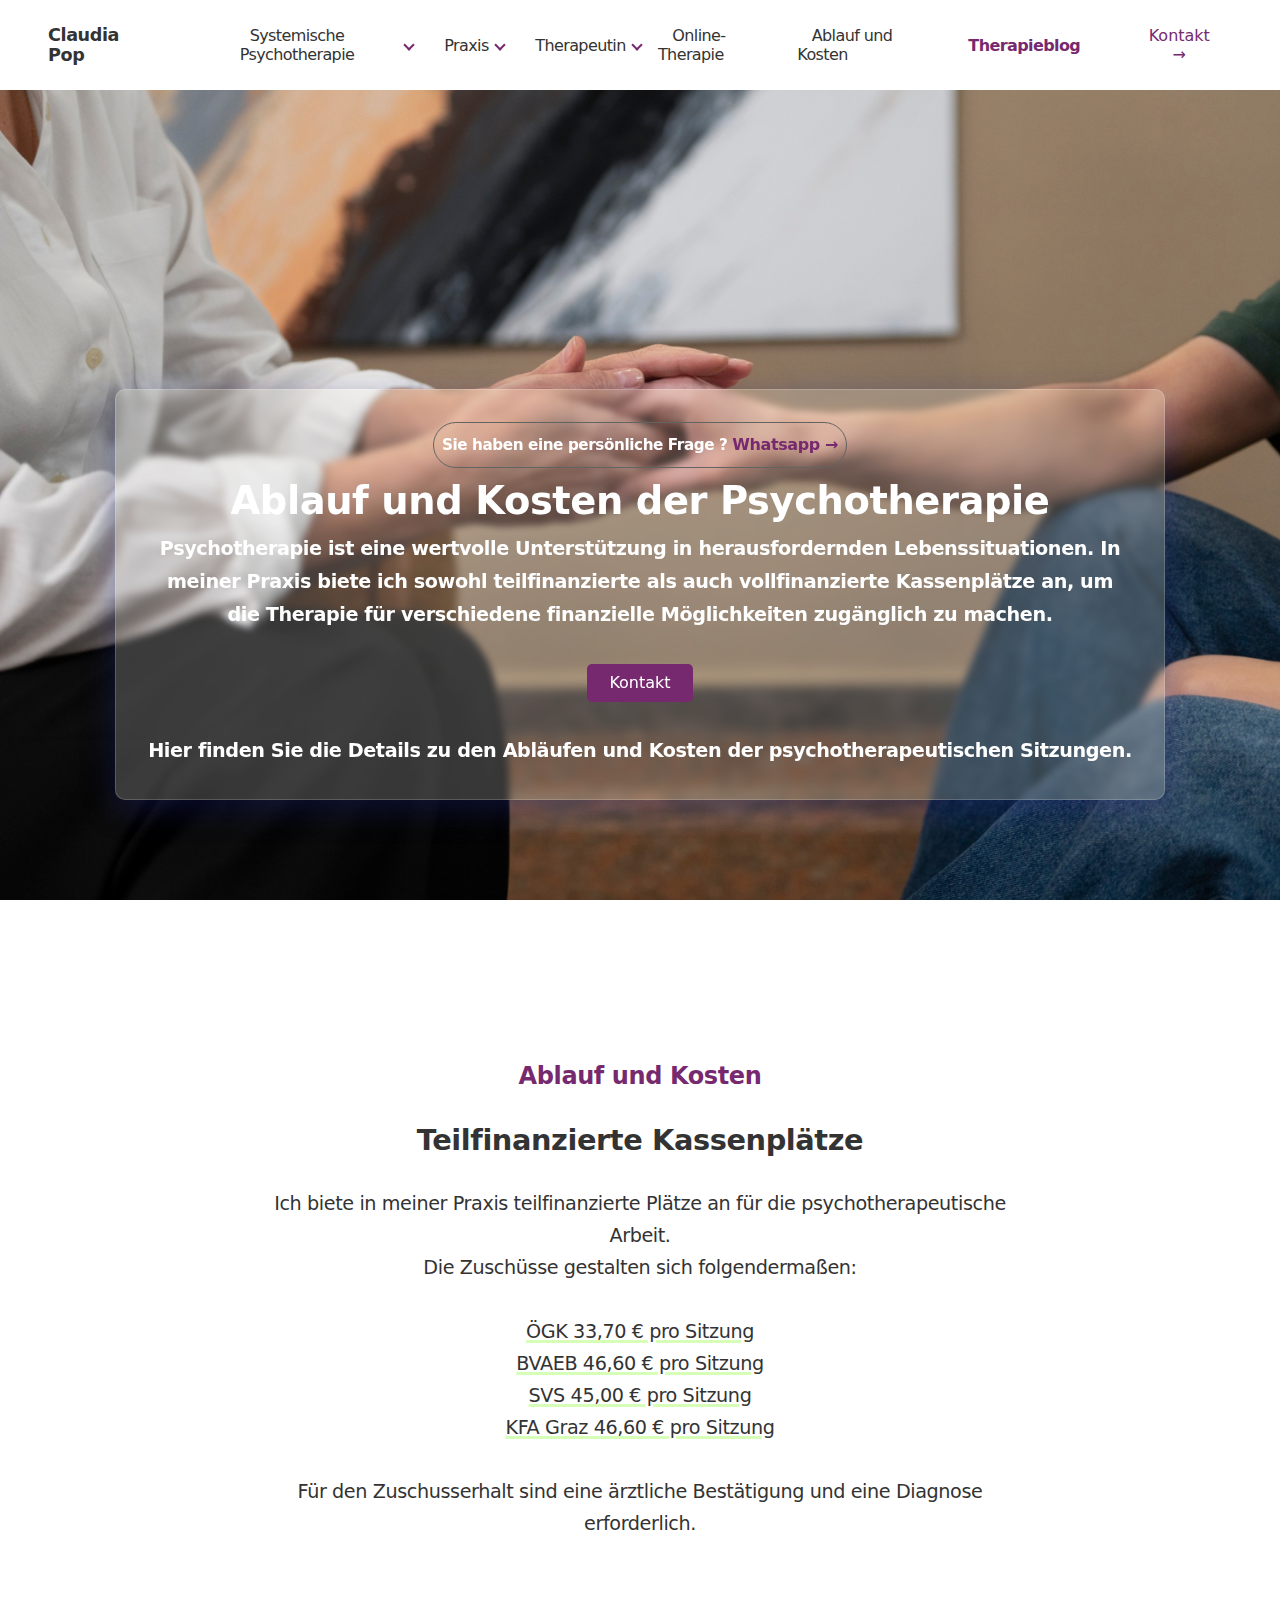
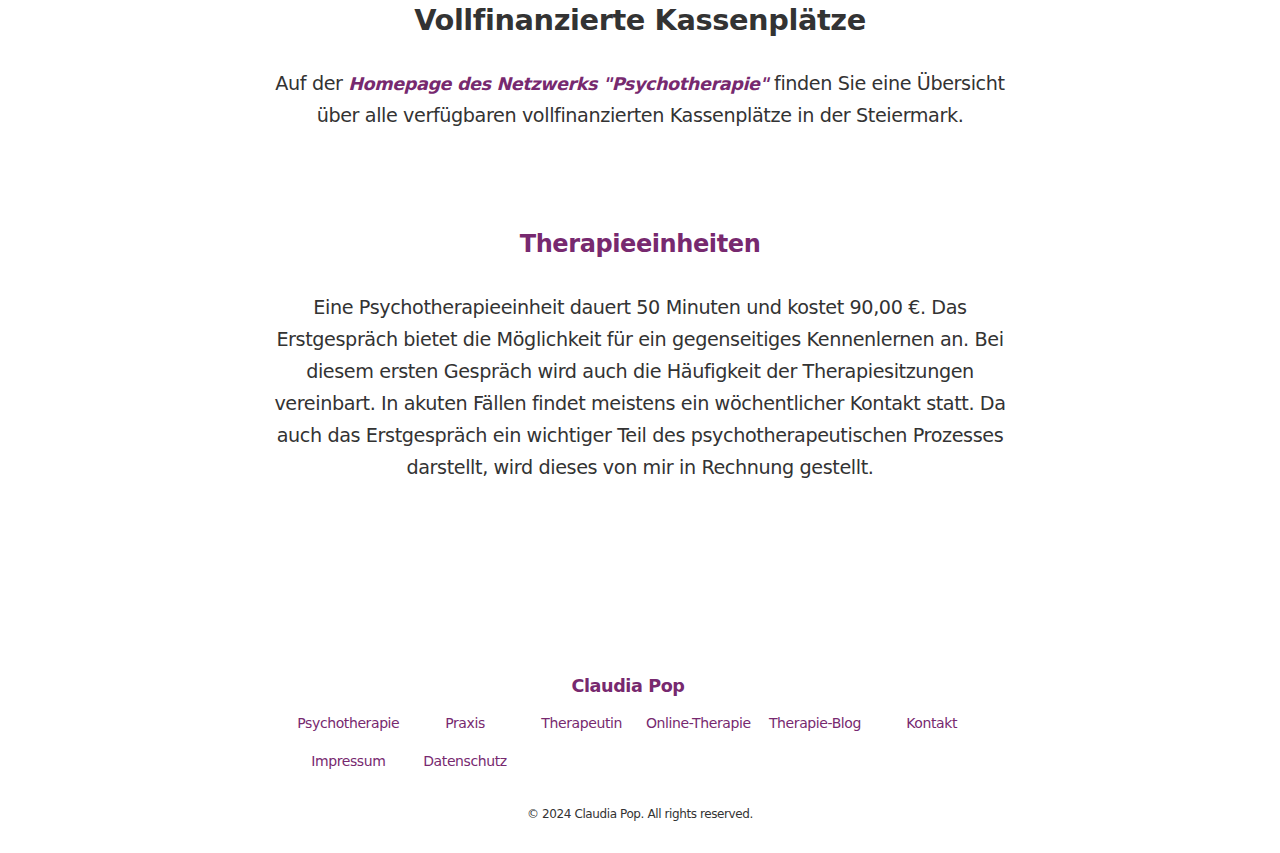
==== ablauf-und-kosten.html @ 7827259c "Add files via upload" ====
<!DOCTYPE html>
<html>
<head>
  <link rel="stylesheet" href="style.css">
</head>
<body>

  <header id="nav-menu" aria-label="navigation bar">
    <div class="container">
      <div class="nav-start">
        <a class="logo" href="/">
          Claudia Pop
        </a>
        <nav class="menu">
          <ul class="menu-bar">
            <li>
              <button class="nav-link dropdown-btn custom-dropdown-btn" data-dropdown="dropdown1" aria-haspopup="true" aria-expanded="false" aria-label="browse">
                Systemische Psychotherapie
                <span class="custom-arrow"></span>
                <i class="bx bx-chevron-down" aria-hidden="true"></i>
              </button>
              <div id="dropdown1" class="dropdown">
                <ul role="menu">
                  <li role="menuitem">
                    <a class="dropdown-link" href="#best-of-the-day">
                      
                      <div>
                        <span class="dropdown-link-title">Was ist Sie ?</span>
                      </div>
                      
                    </a>
                  </li>
                  <li role="menuitem">
                    <a class="dropdown-link" href="#featured-streams">
                     
                      <div>
                        <span class="dropdown-link-title">Wann kann Sie helfen?</span>
                      </div>
                    </a>
                  </li>
                  
                  <li role="menuitem">
                    <a class="dropdown-link" href="#featured-streams">
                     
                      <div>
                        <span class="dropdown-link-title">Therapieformen / -Möglichkeiten ?</span>
                      </div>
                    </a>
                    
                  </li>

                  <li role="menuitem">
                    <a class="dropdown-link" href="#featured-streams">
                     
                      <div>
                        <span class="dropdown-link-title">Ablauf und Kosten</span>
                      </div>
                    </a>
                    
                  </li>
                  
                </ul>
  
                <ul role="menu">
                  <li class="dropdown-title">
                    <span class="dropdown-link-title">Fragen ?</span>
                  </li>
                  <li role="menuitem">
                    <a class="dropdown-link" href="#adobe-xd">
                      Anfrage versenden.
                    </a>
                  </li>
                  <li role="menuitem">
                    <a class="dropdown-link" href="#after-effect">
                      Persönliches Vorgespräch.
                    </a>
                  </li>
                  
                  
                </ul>
              </div>
            </li>
            <li>
              <button class="nav-link dropdown-btn custom-dropdown-btn" data-dropdown="dropdown2" aria-haspopup="true" aria-expanded="false" aria-label="discover">
                Praxis
                <span class="custom-arrow"></span>
                <i class="bx bx-chevron-down" aria-hidden="true"></i>
              </button>
              <div id="dropdown2" class="dropdown">
                <ul role="menu">
                  <li>
                    <span class="dropdown-link-title">Übersicht der Praxis</span>
                  </li>
                  <li role="menuitem">
                    <a class="dropdown-link" href="#branding">Philosophie</a>
                  </li>
                  <li role="menuitem">
                    <a class="dropdown-link" href="#illustrations">Praxisräume und Ausstattung</a>
                  </li>
                  <li role="menuitem">
                    <a class="dropdown-link" href="#illustrations">Therapieangebote vor Ort</a>
                  </li>
                </ul>
                <ul role="menu">
                  <li>
                    <span class="dropdown-link-title">Terminvereinbarung</span>
                  </li>
                  <li role="menuitem">
                    <a class="dropdown-link" href="#branding">Öffnungszeiten</a>
                  </li>
                  <li role="menuitem">
                    <a class="dropdown-link" href="#branding">Informationen zur Terminvergabe</a>
                  </li>
               
                  
                </ul>
                
              </div>
            </li>
            
            <li>
              <button class="nav-link dropdown-btn custom-dropdown-btn" data-dropdown="dropdown3" aria-haspopup="true" aria-expanded="false" aria-label="discover">
                Therapeutin
                <span class="custom-arrow"></span>
                <i class="bx bx-chevron-down" aria-hidden="true"></i>
              </button>
              <div id="dropdown3" class="dropdown">
                <ul role="menu">
                  <li>
                    <span class="dropdown-link-title">Claudia Pop</span>
                  </li>
                  <li role="menuitem">
                    <a class="dropdown-link" href="#branding">Therapeutinenprofil</a>
                  </li>
                  <li role="menuitem">
                    <a class="dropdown-link" href="#illustrations">Beruflicher Werdegang</a>
                  </li>
                  <li role="menuitem">
                    <a class="dropdown-link" href="#illustrations">Zertifikate und Qualifikationen</a>
                  </li>
                </ul>
                
                
              </div>
            </li>
            
            
            <li><a class="nav-link" href="/">Online-Therapie</a></li>

            <li><a class="nav-link" href="/">Ablauf und Kosten</a></li>

            <li><a class="nav-link casestudimenulink" href="/"><strong>Therapieblog</strong></a></li>
            <li class="menulinkonoff"><a class="nav-link" href="/">Kontakt</a></li>
          </ul>
        </nav>
      </div>
  
      <div class="nav-end">
        <div class="directphonecall">
          <a href="#">+43 664 348 324</a>
        </div>
      
        <div class="right-container">
          <button class="btn btn-primary">Kontakt <span aria-hidden="true">→</span></button>
        </div>
  
        <button id="hamburger" aria-label="hamburger">
          <svg width="36px" height="36px" viewBox="0 0 24 24" fill="none" xmlns="http://www.w3.org/2000/svg"><g id="SVGRepo_bgCarrier" stroke-width="0"></g><g id="SVGRepo_tracerCarrier" stroke-linecap="round" stroke-linejoin="round"></g><g id="SVGRepo_iconCarrier"> <path fill-rule="evenodd" clip-rule="evenodd" d="M4 5C3.44772 5 3 5.44772 3 6C3 6.55228 3.44772 7 4 7H20C20.5523 7 21 6.55228 21 6C21 5.44772 20.5523 5 20 5H4ZM7 12C7 11.4477 7.44772 11 8 11H20C20.5523 11 21 11.4477 21 12C21 12.5523 20.5523 13 20 13H8C7.44772 13 7 12.5523 7 12ZM13 18C13 17.4477 13.4477 17 14 17H20C20.5523 17 21 17.4477 21 18C21 18.5523 20.5523 19 20 19H14C13.4477 19 13 18.5523 13 18Z" fill="#77296F"></path> </g></svg>
        </button>
      </div>
    </div>
  </header>
  
  <!-- Page markup: Not important -->
  <main class="servicesbacks">
    <div class="bg-image">
    </div>
    <div class="bcont-text ">
      <p class="socialinvite">Sie haben eine persönliche Frage ? <a href="#">Whatsapp <span aria-hidden="true">→</span></a></p>
      <h1>Ablauf und Kosten der Psychotherapie</h1>
      <p>Psychotherapie ist eine wertvolle Unterstützung in herausfordernden Lebenssituationen. In meiner Praxis biete ich sowohl teilfinanzierte als auch vollfinanzierte Kassenplätze an, um die Therapie für verschiedene finanzielle Möglichkeiten zugänglich zu machen.</p>
    </br><button class="sbn sbn-primary">Kontakt</button>
  </br></br>
    <p>Hier finden Sie die Details zu den Abläufen und Kosten der psychotherapeutischen Sitzungen.</p>
      
    </div>

  </main>
  

  <div class="whytakeus">
    <h3>Ablauf und Kosten</h3>
  </br>
    <h2>Teilfinanzierte Kassenplätze</h2>
  </br>
    <p>Ich biete in meiner Praxis teilfinanzierte Plätze an für die psychotherapeutische Arbeit.</p>
    
    <p>Die Zuschüsse gestalten sich folgendermaßen:</p>
  </br>
    <ul style="text-decoration: underline 3px; text-decoration-color: #D6FFB7;">
        <li>ÖGK 33,70 € pro Sitzung</li>
        <li>BVAEB 46,60 € pro Sitzung</li>
        <li>SVS 45,00 € pro Sitzung</li>
        <li>KFA Graz 46,60 € pro Sitzung</li>
    </ul>
  </br>
    <p>Für den Zuschusserhalt sind eine ärztliche Bestätigung und eine Diagnose erforderlich.</p>
  </br></br>
    <h2>Vollfinanzierte Kassenplätze</h2></br>
    <p>Auf der <a href="#" style="color: var(--primary-color);"><i><strong>Homepage des Netzwerks "Psychotherapie"</strong></i></a> finden Sie eine Übersicht über alle verfügbaren vollfinanzierten Kassenplätze in der Steiermark.</p>
  </br></br></br>
  <h3>Therapieeinheiten</h3></br>
    <p>Eine Psychotherapieeinheit dauert 50 Minuten und kostet 90,00 €. Das Erstgespräch bietet die Möglichkeit für ein gegenseitiges Kennenlernen an. Bei diesem ersten Gespräch wird auch die Häufigkeit der Therapiesitzungen vereinbart. In akuten Fällen findet meistens ein wöchentlicher Kontakt statt. Da auch das Erstgespräch ein wichtiger Teil des psychotherapeutischen Prozesses darstellt, wird dieses von mir in Rechnung gestellt.</p>

  </div>
  


<footer style="padding: 2rem;">

  <div class="logofooter">
    <a class="logo" href="/">
      Claudia Pop
    </a></br></br>
  </div>
  <div class="unterzeile" style="">
    <a class="#" href="/">Psychotherapie</a>
    <a class="#" href="/">Praxis</a>
    <a class="#" href="/">Therapeutin</a>
    <a class="#" href="/">Online-Therapie</a>
    <a class="#" href="/">Therapie-Blog</a>
    <a class="#" href="/">Kontakt</a>
    <a class="#" href="/">Impressum</a>
    <a class="#" href="/">Datenschutz</a>
  </div></br></br>
  <p style="font-size: .75rem; text-align: center;">© 2024 Claudia Pop. All rights reserved.</p>
</footer>

<script>
  const dropdownBtn = document.querySelectorAll(".dropdown-btn");
const dropdown = document.querySelectorAll(".dropdown");
const hamburgerBtn = document.getElementById("hamburger");
const navMenu = document.querySelector(".menu");
const links = document.querySelectorAll(".dropdown a");

function setAriaExpandedFalse() {
  dropdownBtn.forEach((btn) => btn.setAttribute("aria-expanded", "false"));
}

function closeDropdownMenu() {
  dropdown.forEach((drop) => {
    drop.classList.remove("active");
    drop.addEventListener("click", (e) => e.stopPropagation());
  });
}

function toggleHamburger() {
  navMenu.classList.toggle("show");
}

dropdownBtn.forEach((btn) => {
  btn.addEventListener("click", function (e) {
    const dropdownIndex = e.currentTarget.dataset.dropdown;
    const dropdownElement = document.getElementById(dropdownIndex);

    dropdownElement.classList.toggle("active");
    dropdown.forEach((drop) => {
      if (drop.id !== btn.dataset["dropdown"]) {
        drop.classList.remove("active");
      }
    });
    e.stopPropagation();
    btn.setAttribute(
      "aria-expanded",
      btn.getAttribute("aria-expanded") === "false" ? "true" : "false"
    );
  });
});

// close dropdown menu when the dropdown links are clicked
links.forEach((link) =>
  link.addEventListener("click", () => {
    closeDropdownMenu();
    setAriaExpandedFalse();
    toggleHamburger();
  })
);

// close dropdown menu when you click on the document body
document.documentElement.addEventListener("click", () => {
  closeDropdownMenu();
  setAriaExpandedFalse();
});

// close dropdown when the escape key is pressed
document.addEventListener("keydown", (e) => {
  if (e.key === "Escape") {
    closeDropdownMenu();
    setAriaExpandedFalse();
  }
});

// toggle hamburger menu
hamburgerBtn.addEventListener("click", toggleHamburger);

</script>



<script>
  document.addEventListener('DOMContentLoaded', function() {
  const dropdownBtns = document.querySelectorAll('.custom-dropdown-btn');
  const dropdownContents = document.querySelectorAll('.custom-dropdown-content');

  dropdownBtns.forEach(btn => {
    btn.addEventListener('click', function(e) {
      e.stopPropagation();

      const isActive = btn.classList.contains('active');

      // Close all dropdowns
      dropdownBtns.forEach(btn => btn.classList.remove('active'));
      dropdownContents.forEach(content => content.classList.remove('active'));

      // Open the clicked dropdown if it was not already active
      if (!isActive) {
        btn.classList.add('active');
        btn.nextElementSibling.classList.add('active');
      }
    });
  });

  document.addEventListener('click', function() {
    dropdownBtns.forEach(btn => btn.classList.remove('active'));
    dropdownContents.forEach(content => content.classList.remove('active'));
  });

  dropdownContents.forEach(content => {
    content.addEventListener('click', function(e) {
      e.stopPropagation();
    });
  });
});


</script>

</body>
</html>
---- style.css ----
/* style.css */
@import url("https://fonts.googleapis.com/css2?family=Inter:wght@200;300;400;500;600;700&display=swap");

* {
  margin: 0;
  padding: 0;
  box-sizing: border-box;
  font-family: ui-sans-serif,system-ui,-apple-system,BlinkMacSystemFont,Segoe UI,Roboto,Helvetica Neue,Arial,Noto Sans,sans-serif,Apple Color Emoji,Segoe UI Emoji,Segoe UI Symbol,Noto Color Emoji;
}



.bubbles{
  position:absolute;
  width:100%;
  height: 100%;
  z-index:-1;
  overflow:hidden;
  top:0;
  left:0;
}
.bubble{
  position: absolute;
  bottom:-100px;
  width:40px;
  height: 40px;
  background: #FFD9CE;
  border-radius:50%;
  opacity:1;
  animation: rise 10s infinite ease-in;
}
.bubble:nth-child(1){
  width:40px;
  height:40px;
  left:10%;
  animation-duration:8s;
}
.bubble:nth-child(2){
  width:20px;
  height:20px;
  left:20%;
  animation-duration:5s;
  animation-delay:1s;
}
.bubble:nth-child(3){
  width:50px;
  height:50px;
  left:35%;
  animation-duration:7s;
  animation-delay:2s;
}
.bubble:nth-child(4){
  width:80px;
  height:80px;
  left:50%;
  animation-duration:11s;
  animation-delay:0s;
}
.bubble:nth-child(5){
  width:35px;
  height:35px;
  left:55%;
  animation-duration:6s;
  animation-delay:1s;
}
.bubble:nth-child(6){
  width:45px;
  height:45px;
  left:65%;
  animation-duration:8s;
  animation-delay:3s;
}
.bubble:nth-child(7){
  width:90px;
  height:90px;
  left:70%;
  animation-duration:12s;
  animation-delay:2s;
}
.bubble:nth-child(8){
  width:25px;
  height:25px;
  left:80%;
  animation-duration:6s;
  animation-delay:2s;
}
.bubble:nth-child(9){
  width:15px;
  height:15px;
  left:70%;
  animation-duration:5s;
  animation-delay:1s;
}
.bubble:nth-child(10){
  width:90px;
  height:90px;
  left:25%;
  animation-duration:10s;
  animation-delay:4s;
}
@keyframes rise{
  0%{
    bottom:-100px;
    transform:translateX(0);
  }
  50%{
    transform:translate(100px);
  }
  100%{
    bottom:1080px;
    transform:translateX(-200px);
  }
}

.casestudimenulink {
  color: var(--primary-color);
  
}




.casestudiesbigbox {
  margin: 0 auto;
  width: 800px;
  font-size: 0.9rem;
  letter-spacing: 0.15rem;
  padding: 2rem;
  padding-top: 5rem;
  padding-bottom: 10rem;
  border-top: 2px solid var(--medium-grey);
}


.casestudiesbackdesign {
  color: var(--dark-grey);
  background: url("casestudies-background-datatrafficcenter.jpg") no-repeat
      center center;
      background-size: cover;
      min-height: 55vh;
}

.casestudiesmallbox {
  display: grid;
  grid-template-columns: repeat(2, 1fr);
  grid-template-rows: repeat(3, 1fr);
  grid-column-gap: 25px;
  grid-row-gap: 35px;
  margin: 0 auto;
  font-size: 0.9rem;
  letter-spacing: 0.15rem;
  width: 1300px;
  line-height: 1.2rem;
  padding: 3rem;
  color: var(--medium-grey);
  border-top: 2px solid var(--medium-grey);
  padding-bottom: 10rem;
}



.casestudiesmallbox a{

  color: var(--primary-color);
  font-size: 1rem;
}


.backtoalljobs {
  text-decoration: underline;
  background-color: #2b70fbb9;
  color: white;
  text-align: center;
  padding: 0.6rem 1.4rem;
  font-size: 1rem;
  font-weight: 500;
  border-radius: 5px;
}

.jobicons {
  display: flex;
  column-gap: 10px;
}

.centerBox {
	display: flex;
	justify-content: center;
	align-items: center;
	height: 600px;
}


.backofitsecs {
  padding-bottom: 11rem;
  background-color: black;
  color: white;
}

.backofitsecs h4 {
  color: var(--primary-color);
}



.bottomcontactbanner {
  background: url("bottomcontactbanner-background-datatrafficcenter.jpg") no-repeat
      center center;
      background-size: cover;
      padding: 2rem;
      padding-top: 7rem;
      padding-bottom: 7rem;
      text-align: center;
      font-size: 1.2rem;

}

.bottomcontactbannertext {
      margin: 0 auto;
      width: 800px;
      color: white;
}


.bottomcontactbannertext a{
  background-color: white;
  color: var(--primary-color);
  text-align: center;
  padding: 0.6rem 1.4rem;
  font-size: 1rem;
  font-weight: 500;
  border-radius: 5px;
}


.bottomcontactbannertext a:hover {
  background-color: #2b70fbb9;
  color: white;
  text-align: center;
  padding: 0.6rem 1.4rem;
  font-size: 1rem;
  font-weight: 500;
  border-radius: 5px;
}

.categoriesofcompany {
 
    display: grid;
    grid-template-columns: repeat(4, 1fr);
    grid-template-rows: 1fr;
    grid-column-gap: 40px;
    grid-row-gap: 0px;
    width: 100vh;
    margin: 0 auto;
    text-align: center;
    justify-content: center;
    }
    
    .categorie1 { grid-area: 1 / 1 / 2 / 2; background: url("softwaredevelopment-background-datatrafficcenter-small.png") no-repeat
      center center;
      background-size: cover; }
    .categorie2 { grid-area: 1 / 2 / 2 / 3; background: url("devops-engineering-background-datatrafficcenter-small.png") no-repeat
      center center;
      background-size: cover;}
    .categorie3 { grid-area: 1 / 3 / 2 / 4; background: url("it-recruiting-background-datatrafficcenter-small.png") no-repeat
      center center;
      background-size: cover;}
    .categorie4 { grid-area: 1 / 4 / 2 / 5; background: url("itsupport-background-datatrafficcenter-small.png") no-repeat
      center center;
      background-size: cover;}
    


.categoryWrapper {
	height: 210px;
	width: 340px;
	display: flex;
	justify-content: center;
	align-items: center;
	position: relative;
  

}


.categoryWrapper:after {
	position: absolute;
	top: 0;
	left: 0;
	right: 0;
	bottom: 0;
	
	background: -moz-linear-gradient(
		-45deg,
		#a29ca9 0%,
		#95909b 99%
	); /* FF3.6-15 */
	background: -webkit-linear-gradient(
		-45deg,
		#a29ca9 0%,
		#95909b 99%
	); /* Chrome10-25,Safari5.1-6 */
	background: linear-gradient(
		135deg,
		#a29ca9 0%,
		#95909b 99%
	); /* W3C, IE10+, FF16+, Chrome26+, Opera12+, Safari7+ */
	filter: progid:DXImageTransform.Microsoft.gradient( startColorstr='#a29ca9', endColorstr='#95909b',GradientType=1 ); /* IE6-9 fallback on horizontal gradient */
	content: "";
	opacity: 0;
	-webkit-transition: opacity 0.9s ease 0s;
}

.categoryWrapper:hover:after {
	opacity: 0.4;
}


.directphonecall {
  color: black;
}

.directphonecall a:hover {
  color: var(--primary-color);
}

.categoryWrapper h1 {
	color: white;
	letter-spacing: 2px;
	-webkit-transition: all 0.15s ease 0s;
	position: relative;
	z-index: 10;
  font-size: 1.6rem;
}

.categoryWrapper:hover h1 {
	transform: translateY(-10px);
}

.categoryWrapper button {
	position: absolute;
	transform: translatey(60px);
	-webkit-appearance: none;
	border: none;
	background: none;
	color: white;
	width: 250px;
	height: 50px;
	font-size: 20px;
	padding: 0;
	margin: 0;
	outline: none;
	z-index: 10;
}

.categoryWrapper button span {
	display: block;
	position: relative;
	line-height: 50px;
	height: 50px;
	cursor: pointer;
}

.categoryWrapper button > span:after {
	content: "";
	position: absolute;
	top: 0;
	left: 50%;
	width: 20px;
	height: 0;

	border: 2px solid white;
	border-left: none;
	border-bottom: none;

	transition: height 0.15s ease-out, width 0.15s ease-out 0.15s;
}

.categoryWrapper:hover button > span:after {
	width: calc(50% - 1px);
	height: calc(100% - 2px);
	transition: width 0.15s ease-out, height 0.15s ease-out 0.15s;
}

.categoryWrapper button > span:before {
	content: "";
	position: absolute;
	top: 0;
	right: 50%;
	width: 20px;
	height: 0;

	border: 2px solid white;
	border-right: none;
	border-bottom: none;

	transition: height 0.15s ease-out, width 0.15s ease-out 0.15s;
}

.categoryWrapper:hover button > span:before {
	width: calc(50% - 1px);
	height: calc(100% - 2px);
	transition: width 0.15s ease-out, height 0.15s ease-out 0.15s;
}

.categoryWrapper button > span > span:before {
	content: "";
	position: absolute;
	bottom: 0;
	right: 0%;
	width: 1px;
	height: 1px;
	opacity: 0;
}

.categoryWrapper:hover button > span > span:before {
	opacity: 1;
	border-bottom: 1px solid white;
	width: calc(50%);
	height: 1px;
	transition: opacity 0s ease-out 0.29s, width 0.15s ease-out 0.3s;
}

.categoryWrapper button > span > span:after {
	content: "";
	position: absolute;
	bottom: 0;
	left: 0%;
	width: 1px;
	height: 1px;
	opacity: 0;
}

.categoryWrapper:hover button > span > span:after {
	opacity: 1;
	border-bottom: 1px solid white;
	width: calc(50%);
	height: 1px;
	transition: opacity 0s ease-out 0.29s, width 0.15s ease-out 0.3s;
}

.categoryWrapper button > span > span > span {
	transition: color 0.15s ease-out 0.3s;
	color: transparent;
}

.categoryWrapper:hover button > span > span > span {
	color: white;
}

.categoryWrapper button > span > span > span:after {
	position: absolute;
	top: 0;
	left: 0;
	right: 0;
	bottom: 0;
	color: #1f2e4d;
	content: attr(data-attr-span);
	width: 0%;
	height: 100%;
	background: white;
	white-space: nowrap;
	text-align: center;
	margin: auto;
	overflow: hidden;
	display: flex;
	justify-content: center;
	transition: width 0.2s;
}


.landingheader {
  position: absolute;
  z-index: 1;
  max-height: 100%;
  top: 5px;
}

.landingfoot {
  position: absolute;
  z-index: 1;
  bottom: 5px;
}

.video-bg {
  width: 100vw;
  object-fit: cover;
  height: 80vh;
}

.categoryWrapper button:hover > span > span > span:after {
	width: 100%;
}

.video-container {
  position: absolute;
  top: 50%;
  left: 50%;
  transform: translate(-50%,-50%);
  z-index: -1;
  
}




.landingfoot {
  color: white;
}
.jobannounceinhalt {
  margin: 0 auto;
  width: 800px;
  padding: 2rem;
  background: rgba( 255, 255, 255, 0.25 );
  box-shadow: 0 8px 32px 0 rgba( 31, 38, 135, 0.37 );
  backdrop-filter: blur( 3.5px );
  -webkit-backdrop-filter: blur( 3.5px );
  border-radius: 10px;
  border: 1px solid rgba( 255, 255, 255, 0.18 );
  padding: 2rem;
}
.moreforjobs {
  background-color: #2b72fb;
  color: white;
  text-align: center;
  padding: 0.6rem 1.4rem;
  font-size: 1rem;
  font-weight: 500;
  border-radius: 5px;
  max-width: fit-content;
}

.jobicons p {
  border: 1px solid var(--dark-grey);
  border-radius: 8px;
  padding: 0.3rem;
  font-size: 0.8rem;
  font-weight: bold;
  color: coral;
}

.jobicons a {
  position: relative;
  bottom: 0.1rem;
  right: 0.1rem;
}

.jobannouncebox {
  margin: 0 auto;
  width: 800px;
  padding: 2em;
  padding-top: 6rem;
  padding-bottom: 4rem;
}

.jobsbacksdesign {
  background-image: url("systemische-psychotherapie-background.jpg");
  background-position: center center;
  background-repeat: no-repeat;
  background-size: cover;
  color: var(--light-grey);
  font-weight: 600;
  }

.jobsbacksdesign p {
  font-size: 1.2rem;
  color: black;
}

.impress {
  margin: 0 auto;
  width: 800px;
  padding: 2rem;
  line-height: 1.3rem;
  text-align: center;
}

.datenschutz {
  line-height: 2rem;
  margin: 0 auto;
  width: 800px;
  padding: 2rem;
  line-height: 1.3rem;
  text-align: center;
}

h3 {
  color: var(--primary-color);
}
:root {
  --dark-grey: #333333;
  --medium-grey: #636363;
  --light-grey: #eeeeee;
  --ash: #f4f4f4;
  --primary-color: #77296f;
  --white: white;
  --border: 1px solid var(--light-grey);
  --shadow: rgba(0, 0, 0, 0.05) 0px 6px 24px 0px,
    rgba(0, 0, 0, 0.08) 0px 0px 0px 1px;
}

body {
  font-family: inherit;
  background-color: var(--white);
  color: var(--dark-grey);
  letter-spacing: -0.4px;
}

.innerdesignstelle {
  background: rgba( 255, 255, 255, 0.25 );
  box-shadow: 0 8px 32px 0 rgba( 31, 38, 135, 0.37 );
  backdrop-filter: blur( 3.5px );
  -webkit-backdrop-filter: blur( 3.5px );
  border-radius: 10px;
  border: 1px solid rgba( 255, 255, 255, 0.18 );
  padding: 2rem;
}

.stellenauschreibung {
  margin: 0 auto;
  width: 1200px;
  line-height: 2rem;
  padding: 2rem;
  padding-top: 10rem;
  padding-bottom: 10rem;
}

.stellenauschreibung h3 {
  color: var(--dark-grey);
}

.stellenauschreibung h4 {
  color: var(--primary-color);
}

.stellenauschreibung a {
  color: var(--primary-color);
  text-decoration: underline;
}


.stellenauschreibung ul {
  padding: 2rem;
  list-style: disclosure-closed;
}


.jobanzeigebackdesign {
  background-image: url("jobanzeige-background-datatrafficcenter.png");
  background-size: cover;
  background-repeat: no-repeat;
  background-position: center;
  min-height: 59vh;
  color: coral;
}



.devopsbackgrounddesign {
  background-image: url("devops-engineering-background-datatrafficcenter.png");
  background-size: cover;
  background-position: center;
  color: white;
  font-weight: bold;
}

.softwarebackdesign {
  background-image: url("softwaredevelopment-background-datatrafficcenter.png");
  background-size: cover;
  background-position: center;
  color: white;
  font-weight: bold;
}

.staffingbackdesign {
  background-image: url("it-recruiting-background-datatrafficcenter.png");
  background-size: cover;
  background-position: center;
  color: white;
  font-weight: bold;
}

.supportbackdesign {
  background-image: url("itsupport-background-datatrafficcenter.png");
  background-size: cover;
  background-position: center;
  color: white;
  font-weight: bold;
}

.invitetotakeaction {
  padding: 2rem;
  text-align: justify;
  margin: 0 auto;
  width: 700px;
  font-size: 1.1rem;
  padding-bottom: 7rem;
}

.invitetotakeaction a {
  color: var(--primary-color);
}

.backgroundphilo {
  background-image: url("philosphie-background-datatrafficcenter.png");
  background-size: cover;
  background-position: center;
}

.backgroundunternehmen {

  animation: colorchange 10s;
  animation-timing-function: ease-in-out;
  animation-iteration-count: infinite;
  animation-play-state: running;
}


.servicesbacks {
  background-image: url("ablauf-und-kosten.jpg");
  background-size: cover;
  background-position: center;
  font-weight: bold;
  color: white;
  background-color: black;
}


main {
  min-height: 90vh;
  display: grid;
  font-size: 1.2rem;
    line-height: 1;
}

main a {
  color: var(--primary-color);
}

.haupttitlos {
  line-height: 3rem;
}


 

.teammembers {
  display: grid; 
  grid-template-columns: 1fr 1fr; 
  grid-template-rows: 0.7fr 1.3fr 1.3fr 1fr; 
  grid-template-areas: 
    "teamprofile1 ."
    "teamprofile1 teamprofile2"
    "teamprofile3 teamprofile2"
    "teamprofile3 teamprofil4"
    ". teamprofile4"; 
        grid-column-gap: 35px;
        grid-row-gap: 35px;
        padding: 2rem;
        padding-top: 6rem;
        margin: 0 auto;
        
    justify-content: center;
  }

 
        
  .teamprofile1 { grid-area: teamprofile1; }
  .teamprofile2 { grid-area: teamprofile2; }
  .teamprofile3 { grid-area: teamprofile3; }
  .teamprofile4 { grid-area: teamprofile4; }
        
    

.teammembers img {
  text-align: center;
  justify-content: center;
  border-radius: 25px;
  width: 360px;
  height: 480px;
}


.whoweare {
  padding-top: 9rem;
  padding-bottom: 9rem;
  font-size: 1.2rem;
  line-height: 2rem;
  line-height: 2rem;
  color: white;
  font-weight: bold;
  
}

@keyframes colorchange {
  0% {
    background: #00ccff;
  }
  14% {
    background: #00a2ff;
  }
  28% {
    background: #0066ff;
  }
  42% {
    background: #0067f0;
  }
  56% {
    background: #0400ff;
  }
  70% {
    background: #1c0082;
  }
  84% {
    background: #d882ee;
  }
  100% {
    background: #8c00ff;
  }
}

.whoweare div {
  text-align: center;
  width: 800px;
  margin: 0 auto;
}
.whoweare h3 {
  color: white;
  font-size: 1.5rem;
}

.philobox {
  padding-top: 5rem;
  padding-left: 2rem;
  padding-right: 2rem;
  padding-bottom: 5rem;
  line-height: 2rem;
  margin: 0 auto;
  width: 1000px;
  text-align: center;
  font-size: 1.2rem;
  display: grid;
  grid-template-columns: 1fr;
  grid-template-rows: repeat(3, 1fr);
}




.philo1 { grid-area: 1 / 1 / 2 / 2; padding-left: 1.5rem;
  border-left-width: 4px;
  border-left-style: solid;
  border-color: #40E0D0;}
.philo2 { grid-area: 2 / 1 / 3 / 2; padding-left: 1.5rem;
  border-left-width: 4px;
  border-left-style: solid;
  border-color: #FF00FF;}
.philo3 { grid-area: 3 / 1 / 4 / 2; padding-left: 1.5rem;
  border-left-width: 4px;
  border-left-style: solid;
  border-color: var(--primary-color);}
  

.whytakeus {
  padding-top: 10rem;
  padding-left: 2rem;
  padding-right: 2rem;
  padding-bottom: 10rem;
  line-height: 2rem;
  margin: 0 auto;
  width: 800px;
  text-align: center;
  font-size: 1.2rem;
  
}

.whytakeus a:hover   {
  color: var(--primary-color);

}

.whytakeus h3 {
  font-size: 1.5rem;
  color: var(--primary-color);
}

.whyitems {
  display: grid;
  grid-template-columns: repeat(3, 1fr);
  grid-template-rows: repeat(2, 1fr);
  grid-column-gap: 25px;
  grid-row-gap: 25px;
  justify-content: center;
  text-align: center;
  padding: 2rem;
  line-height: 2rem;
  margin: 0 auto;
  width: 1100px;
  padding-bottom: 10rem;
}

.whyitems p {
  font-size: 1.1rem;
}
.whyitems div {
  padding: 2rem;
  background: rgba( 43, 114, 251, 0.05 );
box-shadow: 0 8px 32px 0 rgba( 31, 38, 135, 0.37 );
backdrop-filter: blur( 3px );
-webkit-backdrop-filter: blur( 3px );
border-radius: 10px;
border: 1px solid rgba( 255, 255, 255, 0.18 );
}
  
  .whyinneritem1 { grid-area: 1 / 1 / 2 / 2; }
  .whyinneritem2 { grid-area: 1 / 2 / 2 / 3; }
  .whyinneritem3 { grid-area: 1 / 3 / 2 / 4; }
  .whyinneritem4 { grid-area: 2 / 1 / 3 / 2; }
  .whyinneritem5 { grid-area: 2 / 2 / 3 / 3; }
  .whyinneritem6 { grid-area: 2 / 3 / 3 / 4; }
  

  

.companytrios {
  display: grid;
  grid-template-columns: repeat(3, 1fr);
  grid-template-rows: 1fr;
  grid-column-gap: 0px;
  grid-row-gap: 0px;
  padding: 2rem;
  grid-gap: 1.3rem;
  margin: 0 auto;
  width: 1050px;
  padding-top: 10rem;
  padding-bottom: 5rem;
  }

  .companytrios p, a {
    font-size: 1.1rem;
  }
.trio1 { grid-area: 1 / 1 / 2 / 2; }
.trio2 { grid-area: 1 / 2 / 2 / 3; }
.trio3 { grid-area: 1 / 3 / 2 / 4; } 
    
    

  .companytrios a {
    color: var(--primary-color);
  }

  .companytrios h3 {
    color: black;
    font-size: 1rem;
    font-weight: 600;
  }
  
.trio1 {
  display: flex;
  column-gap: .75rem;
  padding: 1rem;
}

.trio2 {
  display: flex;
  column-gap: .75rem;
  padding: 1rem;
}

.trio3 {
  display: flex;
  column-gap: .75rem;
  padding: 1rem;
}





form {
  background-color: var(--white);
  box-shadow: var(--shadow);
  border-radius: 8px;
  padding: 20px;
  margin: 0 auto;
  width: 400px;
}

input[type="text"],
input[type="email"],
textarea {
  width: 100%;
  padding: 10px;
  margin: 5px 0;
  border: var(--border);
  border-radius: 4px;
  box-sizing: border-box;
}

input[type="submit"] {
  background-color: var(--primary-color);
  color: var(--white);
  border: none;
  padding: 10px 20px;
  border-radius: 4px;
  cursor: pointer;
}

input[type="submit"]:hover {
  background-color: #1e5ac4;
}

ul {
  list-style: none;
}

.menulinkonoff {
  display: none;
}

a {
  text-decoration: none;
  color: inherit;
}

button {
  border: none;
  background-color: transparent;
  cursor: pointer;
  color: inherit;
}

.contactdetails {
  padding: 0.5rem;
  display: flex;
  justify-content: center;
  
}



.contactdetails div{
  padding: 2rem;
}

.contactdetails h3 {
  padding-left: 1.5rem;
  border-left-width: 1.5px;
  border-left-style: solid;
  border-color: var(--primary-color);
}

.contactdetails p {
  padding-left: 1.5rem;
  border-left-width: 1.5px;
  border-left-style: solid;
  border-color: var(--medium-grey);
}

.contactdetails a:hover {
  color: var(--primary-color);
}
.btn {
  display: block;
  background-color: white;
  color: var(--primary-color);
  text-align: center;
  padding: 0.57rem 0.9rem;
  font-size: 1rem;
  font-weight: 500;
  border-radius: 5px;
}

.btn:hover {
  display: block;
  background-color: var(--primary-color);
  color: white;
  text-align: center;
  padding: 0.57rem 0.9rem;
  font-size: 1rem;
  font-weight: 500;
  border-radius: 5px;
  border:1px solid #ca2bfb;
}

.sbn {
  background-color: var(--primary-color);
  color: white;
  text-align: center;
  padding: 0.6rem 1.4rem;
  font-size: 1rem;
  font-weight: 500;
  border-radius: 5px;
}

.sbn:hover {
  background-color: #ca2bfb;
  color: white;
  text-align: center;
  padding: 0.6rem 1.4rem;
  font-size: 1rem;
  font-weight: 500;
  border-radius: 5px;
}

.contactside {
  position: relative;
  line-height: 1.7;
  padding: 2em;
  text-align: center;
  width: 1050px;
  margin: 0 auto;
  font-size: 1.2rem;
    line-height: 1;
}
.icon {
  padding: 0.5rem;
  background-color: var(--light-grey);
  border-radius: 10px;
}

.logo {
  margin-right: 1.5rem;
  font-weight: bolder;
}

#nav-menu {
}

.container {
  display: flex;
  align-items: center;
  justify-content: space-between;
  column-gap: 2rem;
  height: 90px;
  padding: 1.2rem 3rem;
}

.menu {
  position: relative;
}

.menu-bar li:first-child .dropdown {
  flex-direction: initial;
}

.menu-bar li:first-child ul:nth-child(1) {
  border-right: var(--border);
}

.menu-bar li:nth-child(n + 2) ul:nth-child(1) {
}

.menu-bar .dropdown-link-title {
  font-weight: 600;
}

.menu-bar .nav-link {
  font-size: 1rem;
  font-weight: 500;
  letter-spacing: -0.6px;
  padding: 0.3rem;
  min-width: 60px;
  margin: 0 0.6rem;
}

.menu-bar .nav-link:hover,
.dropdown-link:hover {
  color: var(--primary-color);
}

.nav-start,
.nav-end,
.menu-bar,
.right-container,
.right-container .search {
  display: flex;
  align-items: center;
}

.dropdown {
  display: flex;
  flex-direction: column;
  min-width: 230px;
  background-color: var(--white);
  border-radius: 10px;
  position: absolute;
  top: 36px;
  z-index: 1;
  visibility: hidden;
  opacity: 0;
  transform: scale(0.97) translateX(-5px);
  transition: 0.1s ease-in-out;
  box-shadow: var(--shadow);
}

.dropdown.active {
  visibility: visible;
  opacity: 1;
  transform: scale(1) translateX(5px);
}

.dropdown ul {
  display: flex;
  flex-direction: column;
  gap: 0.5rem;
  padding: 1.2rem;
  font-size: 0.95rem;
}

.dropdown-btn {
  display: flex;
  align-items: center;
  justify-content: space-between;
  gap: 0.15rem;
  cursor: pointer;
}



.custom-arrow {
  border: solid var(--primary-color);
  border-width: 0 2px 2px 0;
  display: inline-block;
  padding: 3px;
  margin-left: 5px;
  transition: transform 0.3s ease;
  transform: rotate(45deg);
}

.custom-dropdown-btn.active .custom-arrow {
  transform: rotate(-135deg);
}

.custom-dropdown-content {
  display: none;
  /* Hier können Sie Ihre eigenen Styles für das Dropdown-Menü hinzufügen */
}

.custom-dropdown-content.active {
  display: block;
}


.dropdown-link {
  display: flex;
  gap: 0.5rem;
  padding: 0.5rem 0;
  border-radius: 7px;
  transition: 0.1s ease-in-out;
}

.dropdown-link p {
  font-size: 0.8rem;
  color: var(--medium-grey);
}

.bx-menu::before {
  content: "\eb5f";
}

.bx {
  font-family: boxicons !important;
  font-weight: 400;
  font-style: normal;
  font-variant: normal;
  line-height: 1;
  text-rendering: auto;
  display: inline-block;
  text-transform: none;
  speak: none;
  -webkit-font-smoothing: antialiased;
  -moz-osx-font-smoothing: grayscale;
}

.right-container {
  display: flex;
  align-items: center;
  column-gap: 1rem;
}

.right-container .search {
  position: relative;
}

.right-container img {
  border-radius: 50%;
}

.search input {
  background-color: var(--ash);
  border: none;
  border-radius: 6px;
  padding: 0.7rem;
  padding-left: 2.4rem;
  font-size: 16px;
  width: 100%;
  border: var(--border);
}

.search .bx-search {
  position: absolute;
  left: 10px;
  top: 50%;
  font-size: 1.3rem;
  transform: translateY(-50%);
  opacity: 0.6;
}

#hamburger {
  display: none;
  padding: 0.1rem;
  margin-left: 1rem;
  font-size: 1.9rem;
}


.unterzeile {
  text-align: center;
  display: grid;
  grid-template-columns: repeat(6, 1fr);
  grid-template-rows: 1fr;
  grid-column-gap: 0px;
  grid-row-gap: 22px;
  margin: 0 auto;
  max-width: 700px;
  align-items: center;
  }

.unterzeile a {
  font-size: .875rem;
}

footer a {
  color: var(--primary-color);
}

footer a:hover {
  font-weight: bold;
}



.logofooter {
  text-align: center;
}


.bg-image {
  /* The image used */
  background-image: url("8161.jpg");

  /* Add the blur effect */
  filter: blur(153px);
  -webkit-filter: blur(153px);
  width: 100%;
  /* Full height */
  height: 100%;

  /* Center and scale the image nicely */
  background-position: center;
  background-repeat: no-repeat;
  background-size: cover;
}

.bg-text {
  text-align: center;
  align-self: center;
  position: relative;
  padding: 2rem;
    padding-top: 2rem;
  line-height: 1.7rem;
  margin: 0 auto;
    margin-top: 0px;
  width: 800px;
  align-content: center;
  padding-top: 2rem;
  margin-top: 2rem;
  background: rgba(255, 255, 255, 0.2);
  box-shadow: 0 8px 32px 0 rgba( 31, 38, 135, 0.37 );
  backdrop-filter: blur( 3.5px );
  -webkit-backdrop-filter: blur( 3.5px );
  border-radius: 10px;
  border: 1px solid rgba( 255, 255, 255, 0.18 );
}




.bs-text {
  align-self: center;
  position: relative;
  padding: 2rem;
  line-height: 1.7;
  width: 1050px;
  margin: 0 auto;
  text-align: center;
}

.bcont-text {
  align-self: center;
  position: relative;
  padding: 2rem;
  line-height: 1.7;
  width: 1050px;
  margin: 0 auto;
  text-align: center;
  background: rgba(255, 255, 255, 0.2);
  box-shadow: 0 8px 32px 0 rgba( 31, 38, 135, 0.37 );
  backdrop-filter: blur( 3.5px );
  -webkit-backdrop-filter: blur( 3.5px );
  border-radius: 10px;
  border: 1px solid rgba( 255, 255, 255, 0.18 );
}

.socialinvite {
  padding: 0.5rem;
  border-radius: 25px;
  border: 1px solid #636363;
  max-width: fit-content;
  margin: 0 auto;
  font-size: 0.95rem;
    text-align: center;
}

.socialinvite a {
  font-size: 1rem;
}


.partnerlogos {
  
    display: grid;
    grid-template-columns: repeat(6, 1fr);
    grid-template-rows: 1fr;
    grid-column-gap: 0px;
    grid-row-gap: 0px;
    margin: 0 auto;
    width: 800px;
    
    
    
}

.ourteam {
  padding: 2rem;
  padding-top: 7rem;
  margin: 0 auto;
  width: 800px;
  line-height: 1.5rem;
  
}

.ourteam p {
  font-size: 1.2rem;
}

.profilephrase p{
  font-size: 1.1rem;
}


@media (max-width: 1500px) {
  .casestudiesbigbox {
    width: 900px;
  }

  .stellenauschreibung {
    width: 900px;
  }
  .categoriesofcompany {
    grid-template-columns: repeat(2, 1fr);
    grid-template-rows: repeat(2, 1fr); 
    gap: 15px;
    margin: 0 auto;
    width: 600px;
  }

  .categoryWrapper {
    height: 180px;
    width: 300px;
    display: flex;
    justify-content: center;
    align-items: center;
    position: relative;
    
  
  }
   .categoryWrapper h1 {
    font-size: 1.2rem;
  }

  .categoryWrapper span {
    font-size: 1.1rem;
  }

  .categorie1 { grid-area: 1 / 1 / 2 / 2; }
  .categorie2 { grid-area: 1 / 2 / 2 / 3; }
  .categorie3 { grid-area: 2 / 1 / 3 / 2; }
  .categorie4 { grid-area: 2 / 2 / 3 / 3; }

  .casestudiesmallbox {
  width: 1100px;
  }
  .directphonecall {
    display: none;
  }
}

@media (max-width: 1100px) {
  #hamburger {
    display: block;
  }
  .directphonecall {
    display: block;
  }
 
  .casestudiesbigbox {
    width: 600px;
  }
  .casestudiesmallbox {
    width: 600px;
    display: grid;
    grid-template-columns: 1fr;
    grid-template-rows: repeat(5, 1fr);
}

.castestudiebox1 { grid-area: 1 / 1 / 2 / 2; }
.castestudiebox2 { grid-area: 2 / 1 / 3 / 2; }
.castestudiebox3 { grid-area: 3 / 1 / 4 / 2; }
.castestudiebox4 { grid-area: 4 / 1 / 5 / 2; }
.castestudiebox5 { grid-area: 5 / 1 / 6 / 2; } 
    

  .bottomcontactbannertext {
    width: 600px;
  }

  .stellenauschreibung {
    width: 611px;
  }


  .invitetotakeaction {
    width: 500px;
  }
  .philobox {
    grid-template-columns: repeat(2, 1fr);
    grid-template-rows: repeat(2, 1fr);
    width: 600px;
  }

  .philo1 { grid-area: 1 / 1 / 2 / 2; }
  .philo2 { grid-area: 1 / 2 / 2 / 3; }
  .philo3 { grid-area: 2 / 1 / 3 / 2; }

  .jobannouncebox {
    width: 600px;
  }


  .jobannounceinhalt {
    width: 600px;
  }

  .impress {
    margin: 0 auto;
    width: 600px;
    text-align: center;
  }

  .datenschutz {
    width: 600px;
  }
  main {
    
    font-size: 1.1rem;
  }


  .teammembers {
    font-size: 1.1rem;
    grid-template-columns: 1fr;
    grid-template-rows: repeat(2, 1fr);
  }
    
    .teamprofile1 { grid-area: 1 / 1 / 2 / 2; }
    .teamprofile2 { grid-area: 2 / 1 / 3 / 2; }
    
    .teammembers img {
      width: 300px;
      height: 380px;
    }
  .bg-text {
    text-align: center;
    position: relative;
    padding: 2rem;
    line-height: 1.7rem;
    margin: 0 auto;
    width: 600px;
  }
  .bcont-text {
    text-align: center;
    position: relative;
    padding: 2rem;
    line-height: 1.7rem;
    margin: 0 auto;
    width: 600px;
  }

  .bs-text {
    position: relative;
    padding: 2rem;
    line-height: 1.7;
    width: 700px;
    margin: 0 auto;
    text-align: center;
  }
  .contactdetails {
    padding: 0.3rem;
    display: grid;
    grid-template-columns: repeat(2, 1fr);
    grid-template-rows: repeat(2, 1fr);
    grid-column-gap: 10px;
    grid-row-gap: 10px;
  }
  
  .conc1 { grid-area: 1 / 1 / 2 / 2; }
  .conc2 { grid-area: 2 / 1 / 3 / 2; }
  .conc3 { grid-area: 1 / 2 / 2 / 3; }
  .conc4 { grid-area: 2 / 2 / 3 / 3; }


  .container {
    padding: 1.2rem;
  }

  .menu {
    display: none;
    position: absolute;
    top: 87px;
    z-index: 1;
    left: 0;
    min-height: 100vh;
    width: 100vw;
  }

  .menu-bar li:first-child ul:nth-child(1) {
    border-right: none;
    border-bottom: var(--border);
  }

  .dropdown {
    display: none;
    min-width: 100%;
    border: none !important;
    border-radius: 5px;
    position: static;
    top: 0;
    left: 0;
    visibility: visible;
    opacity: 1;
    transform: none;
    box-shadow: none;
  }

  .menu.show,
  .dropdown.active {
    display: block;
    background-color: white;
  }

  .dropdown ul {
    padding-left: 0.3rem;
  }

  .menu-bar {
    display: flex;
    flex-direction: column;
    align-items: stretch;
    row-gap: 1rem;
    padding: 1rem;
  }

  .menu-bar .nav-link {
    display: flex;
    justify-content: space-between;
    width: 100%;
    font-weight: 600;
    font-size: 1.2rem;
    margin: 0;
  }

  .menu-bar li:first-child .dropdown {
    min-width: 100%;
  }

  .menu-bar > li:not(:last-child) {
    padding-bottom: 0.5rem;
    border-bottom: var(--border);
  }

  .contactside {
    width: fit-content;
    text-align: start;
    text-align: center;
    width: none;
    margin: none;
    font-size: 1.1rem;
    line-height: 1;
  }
  .partnerlogos {
    display: grid;
    grid-template-columns: repeat(2, 1fr);
    grid-template-rows: repeat(2, 1fr);
    grid-column-gap: 0px;
    grid-row-gap: 0px; 
    text-align: center;
    margin: none;
    width: 600px;
  }


  .whoweare div {
    text-align: center;
  width: 600px;
  margin: 0 auto;
  }


  .companytrios {
      display: grid;
      grid-template-columns: 1fr;
      grid-template-rows: repeat(3, 1fr);
      grid-column-gap: 0px;
      grid-row-gap: 0px;
      margin: 0 auto;
    width: 600px;
      }
      .companytrios p, a {
        font-size: 1.1rem;
      }
      .trio1 { grid-area: 1 / 1 / 2 / 2; }
      .trio2 { grid-area: 2 / 1 / 3 / 2; }
      .trio3 { grid-area: 3 / 1 / 4 / 2; }
      

      .whytakeus {
        width: 600px;
        font-size: 1.1rem;
        
      }
      .whyitems {
          grid-template-columns: repeat(2, 1fr);
          grid-template-rows: repeat(3, 1fr);
          grid-column-gap: 25px;
          grid-row-gap: 25px;
          width: 650px;
          

      }
      .whyitems p {
        font-size: 1.1rem;
      }
          
          .whyinneritem1 { grid-area: 1 / 1 / 2 / 2; }
          .whyinneritem2 { grid-area: 1 / 2 / 2 / 3; }
          .whyinneritem3 { grid-area: 2 / 1 / 3 / 2; }
          .whyinneritem4 { grid-area: 2 / 2 / 3 / 3; }
          .whyinneritem5 { grid-area: 3 / 1 / 4 / 2; }
          .whyinneritem6 { grid-area: 3 / 2 / 4 / 3; }
          
          .ourteam {
            width: 600px;
          }

          .ourteam p {
            font-size: 1.1rem;
          }
      
}

@media (max-width: 600px) {
  .right-container {
    display: none;
  }

  footer {
    font-weight: bold;
  }
  .casestudiesmallbox {
    width: 100%;
    }

    .casestudiesbigbox {
      width: 100%;
    }
  .bottomcontactbannertext {
    width: 100%;
  }

  .stellenauschreibung {
    width: 100%;
  }

  .categoryWrapper h1 {
    font-size: 1rem;
  }

  .categoriesofcompany {
    grid-template-columns: 1fr;
  grid-template-rows: repeat(4, 1fr);
    align-items: center;
  }

  .categoryWrapper {
    width: 100vw;
  }

  .categorie1 {grid-area: 1 / 1 / 2 / 2;}
  .categorie2 { grid-area: 2 / 1 / 3 / 2; }
  .categorie3 { grid-area: 3 / 1 / 4 / 2; }
  .categorie4 { grid-area: 4 / 1 / 5 / 2; }



  .categoryWrapper span {
    font-size: 1rem;
  }


  .invitetotakeaction {
    width: 100%;
  }

  .philobox {
    grid-template-columns: 1fr;
    grid-template-rows: repeat(3, 1fr);
    width: 100%;
  }

  
.philo1 { grid-area: 1 / 1 / 2 / 2; }
.philo2 { grid-area: 2 / 1 / 3 / 2; }
.philo3 { grid-area: 3 / 1 / 4 / 2; }

  .jobannouncebox {
    width: 100%;
  }
 
  .jobicons p {
    text-align: center;
  }

  .jobannounceinhalt {
    width: 100%;
    row-gap: 20px;
    padding: 1rem;
    min-height: 150px;
  }

  .impress {
    margin: 0 auto;
    width: 100%;
    text-align: justify;
  }

  .datenschutz {
    width: 100%;
    text-align: justify;
  }

  .teammembers {
    font-size: 1.1rem;
    width: 100%;
  }


  .partnerlogos {
      position: relative;
      display: grid;
      grid-template-columns: repeat(2, 1fr);
      grid-template-rows: repeat(2, 1fr);
      grid-column-gap: 0px;
      grid-row-gap: 0px;
      margin: 0 auto;
      width: 330px;
  }

   .partnerlogos img {
    width: 140px;
  }

  main {
    
    font-size: 1rem;
  }
  .bs-text {
    position: relative;
    padding: 2rem;
    line-height: 1.7;
    width: fit-content;
    margin: none;
    text-align: start;
  }

  .contactside {
    width: fit-content;
    text-align: start;
    font-size: 1rem;
    width: none;
    margin: none;
  }

  form {
   
    width: 300px;
  }

  .contactdetails {
    padding: 0.3rem;
    display: block;
  }

 .contactdetails div{
    padding: 2rem;
  }

  .contactdetails h3 {
    padding-left: 1.5rem;
    border-left-width: 1.5px;
    border-left-style: solid;
    border-color: var(--primary-color);
  }

  .contactdetails p {
    padding-left: 1.5rem;
    border-left-width: 1.5px;
    border-left-style: solid;
    border-color: var(--medium-grey);
  }

  .socialinvite {
    padding: 0.5rem;
    border-radius: 25px;
    border: 1px solid #636363;
    max-width: none;
    margin: none;
  }
  
  h1 {
    font-size: 2.25rem;
  }
  p {
    font-size: 1.125rem;
  }

  .menulinkonoff {
    display: block;
  }

  .bg-text {
    text-align: justify;
    position: relative;
    padding: 2rem;
    width: 100%;
    
    line-height: 1.75;
  }

  .bcont-text{
    text-align: justify;
    position: relative;
    padding: 2rem;
    width: 100%;
    
    line-height: 1.75;
  }
  footer {
    text-align: justify;
  }

  .logofooter {
    text-align: left;
  }

  .unterzeile {
    text-align: justify;
    display: grid;
    grid-template-columns: repeat(2, 1fr);
    grid-template-rows: repeat(3, 1fr);
    grid-column-gap: 25px;
  grid-row-gap: 25px; 
    }
  
  .unterzeile a {
    font-size: .875rem;
  }
  
    .div1 { grid-area: 1 / 1 / 2 / 2; }
    .div2 { grid-area: 2 / 1 / 3 / 2; }
    .div3 { grid-area: 3 / 1 / 4 / 2; }
    .div4 { grid-area: 1 / 2 / 2 / 3; }
    .div5 { grid-area: 2 / 2 / 3 / 3; }
    .div6 { grid-area: 3 / 2 / 4 / 3; }


    
.whoweare {
  padding-top: 5rem;
  padding-left: 2rem;
  padding-right: 2rem;
  padding-bottom: 5rem;
  line-height: 2rem;
  background-color: var(--primary-color);
  color: white;
}

.whoweare div {
  text-align: start;
  width: auto;
  margin: none;
}

.whoweare h3 {
  color: white;
  font-size: 1rem;
}

.whytakeus {
  width: 100%;
  font-size: 1rem;
  
}
.whytakeus h3 {
  font-size: 1.5rem;
  color: var(--primary-color);
}


.whyitems {
grid-template-columns: 1fr;
grid-template-rows: repeat(6, 1fr);
width: 100%;
}

.whyitems p {
  font-size: 1rem;
}

.whyinneritem1 { grid-area: 1 / 1 / 2 / 2; }
.whyinneritem2 { grid-area: 2 / 1 / 3 / 2; }
.whyinneritem3 { grid-area: 3 / 1 / 4 / 2; }
.whyinneritem4 { grid-area: 4 / 1 / 5 / 2; }
.whyinneritem5 { grid-area: 5 / 1 / 6 / 2; }
.whyinneritem6 { grid-area: 6 / 1 / 7 / 2; } 

.companytrios {
  display: grid;
  padding: 2rem;
  grid-gap: 1.3rem;
  margin: 0 auto;
  width: 100%;
  }

  .companytrios p,a {
    font-size: 1rem;
  }

  .companytrios a {
    color: var(--primary-color);
  }

  .companytrios h3 {
    color: black;
    font-size: 1rem;
    font-weight: 600;
  }


  
.trio1 {
  display: flex;
  column-gap: .75rem;
  padding: 1rem;
}

.trio2 {
  display: flex;
  column-gap: .75rem;
  padding: 1rem;
}

.trio3 {
  display: flex;
  column-gap: .75rem;
  padding: 1rem;
}
  
.ourteam {
 
  width: 100%;
}
.ourteam p {
  font-size: 1rem;
}


}
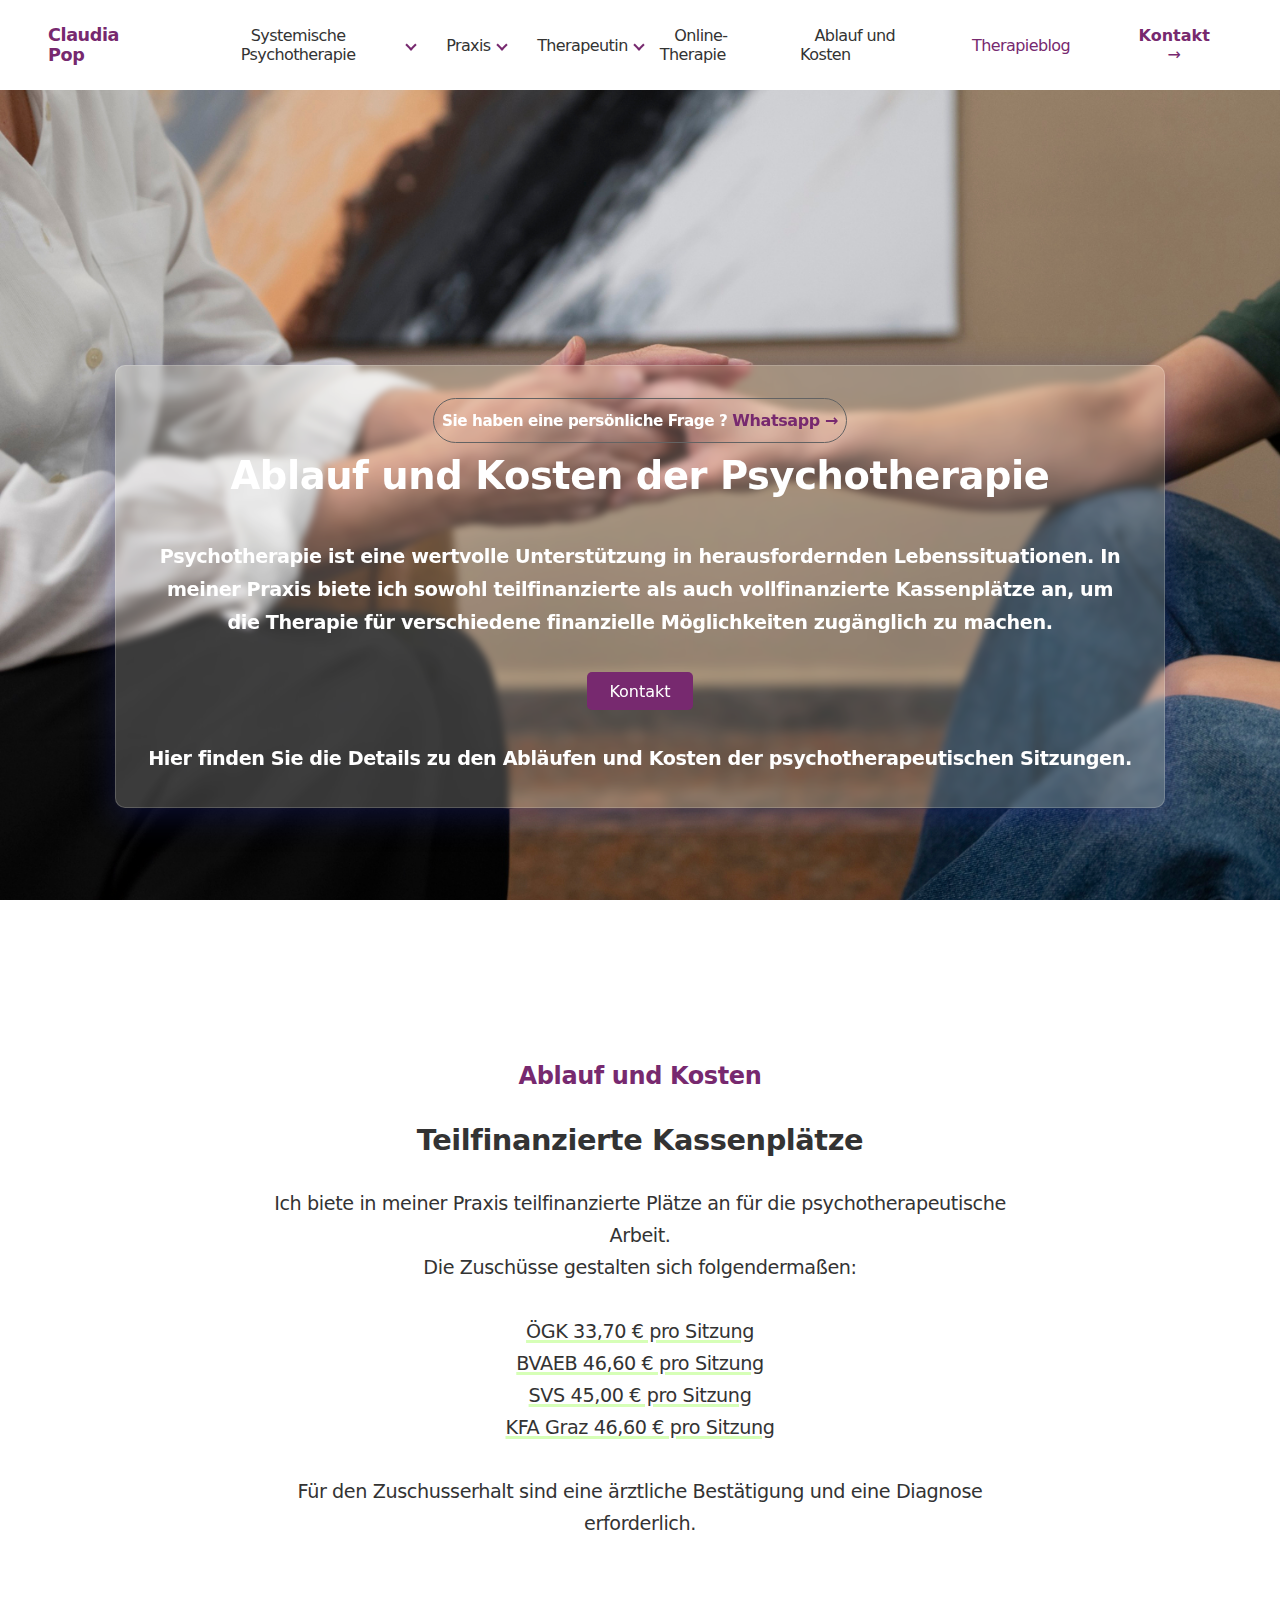
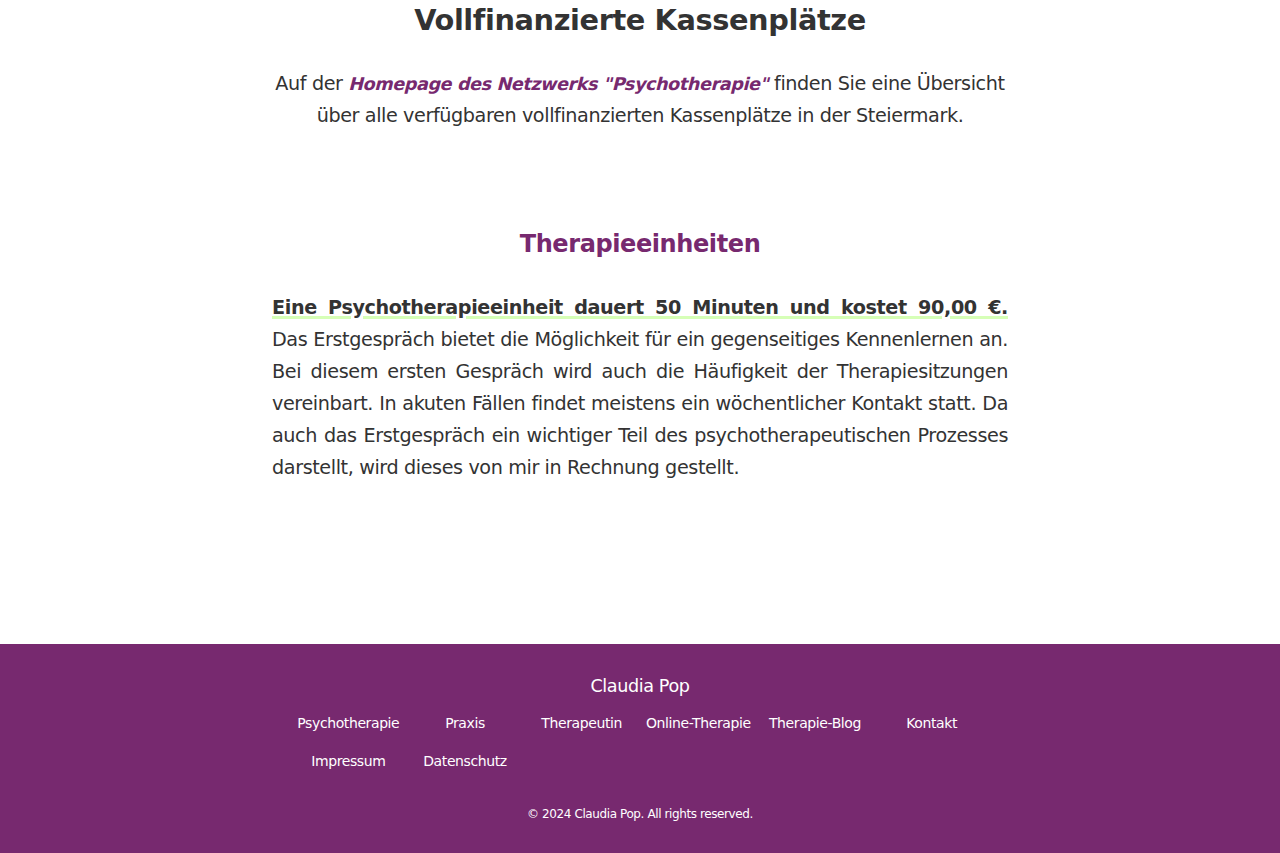
==== commit 2d9f8653: "Add files via upload" ====
--- a/ablauf-und-kosten.html
+++ b/ablauf-und-kosten.html
@@ -1,6 +1,7 @@
 <!DOCTYPE html>
 <html>
 <head>
+  <meta name="viewport" content="width=device-width, initial-scale=1">
   <link rel="stylesheet" href="style.css">
 </head>
 <body>
@@ -149,7 +150,7 @@
 
             <li><a class="nav-link" href="/">Ablauf und Kosten</a></li>
 
-            <li><a class="nav-link casestudimenulink" href="/"><strong>Therapieblog</strong></a></li>
+            <li><a class="nav-link casestudimenulink" href="/">Therapieblog</a></li>
             <li class="menulinkonoff"><a class="nav-link" href="/">Kontakt</a></li>
           </ul>
         </nav>
@@ -161,7 +162,7 @@
         </div>
       
         <div class="right-container">
-          <button class="btn btn-primary">Kontakt <span aria-hidden="true">→</span></button>
+          <button class="btn btn-primary"><strong>Kontakt</strong> <span aria-hidden="true">→</span></button>
         </div>
   
         <button id="hamburger" aria-label="hamburger">
@@ -177,7 +178,7 @@
     </div>
     <div class="bcont-text ">
       <p class="socialinvite">Sie haben eine persönliche Frage ? <a href="#">Whatsapp <span aria-hidden="true">→</span></a></p>
-      <h1>Ablauf und Kosten der Psychotherapie</h1>
+      <h1>Ablauf und Kosten der Psychotherapie</h1></br>
       <p>Psychotherapie ist eine wertvolle Unterstützung in herausfordernden Lebenssituationen. In meiner Praxis biete ich sowohl teilfinanzierte als auch vollfinanzierte Kassenplätze an, um die Therapie für verschiedene finanzielle Möglichkeiten zugänglich zu machen.</p>
     </br><button class="sbn sbn-primary">Kontakt</button>
   </br></br>
@@ -210,7 +211,7 @@
     <p>Auf der <a href="#" style="color: var(--primary-color);"><i><strong>Homepage des Netzwerks "Psychotherapie"</strong></i></a> finden Sie eine Übersicht über alle verfügbaren vollfinanzierten Kassenplätze in der Steiermark.</p>
   </br></br></br>
   <h3>Therapieeinheiten</h3></br>
-    <p>Eine Psychotherapieeinheit dauert 50 Minuten und kostet 90,00 €. Das Erstgespräch bietet die Möglichkeit für ein gegenseitiges Kennenlernen an. Bei diesem ersten Gespräch wird auch die Häufigkeit der Therapiesitzungen vereinbart. In akuten Fällen findet meistens ein wöchentlicher Kontakt statt. Da auch das Erstgespräch ein wichtiger Teil des psychotherapeutischen Prozesses darstellt, wird dieses von mir in Rechnung gestellt.</p>
+    <p style="text-align: justify;"><strong style="text-decoration: underline #D6FFB7 3px;">Eine Psychotherapieeinheit dauert 50 Minuten und kostet 90,00 €.</strong> Das Erstgespräch bietet die Möglichkeit für ein gegenseitiges Kennenlernen an. Bei diesem ersten Gespräch wird auch die Häufigkeit der Therapiesitzungen vereinbart. In akuten Fällen findet meistens ein wöchentlicher Kontakt statt. Da auch das Erstgespräch ein wichtiger Teil des psychotherapeutischen Prozesses darstellt, wird dieses von mir in Rechnung gestellt.</p>
 
   </div>
   
@@ -219,7 +220,7 @@
 <footer style="padding: 2rem;">
 
   <div class="logofooter">
-    <a class="logo" href="/">
+    <a style="color: white;" href="/">
       Claudia Pop
     </a></br></br>
   </div>
@@ -233,7 +234,7 @@
     <a class="#" href="/">Impressum</a>
     <a class="#" href="/">Datenschutz</a>
   </div></br></br>
-  <p style="font-size: .75rem; text-align: center;">© 2024 Claudia Pop. All rights reserved.</p>
+  <p style="font-size: .75rem; text-align: center; color: white;">© 2024 Claudia Pop. All rights reserved.</p>
 </footer>
 
 <script>
--- a/style.css
+++ b/style.css
@@ -9,6 +9,11 @@
 }
 
 
+
+.lagegraz {
+  padding: 2rem;
+  text-align: center;
+}
 
 .bubbles{
   position:absolute;
@@ -24,7 +29,7 @@
   bottom:-100px;
   width:40px;
   height: 40px;
-  background: #FFD9CE;
+  background: #D6FFB7;
   border-radius:50%;
   opacity:1;
   animation: rise 10s infinite ease-in;
@@ -559,6 +564,7 @@
   background-size: cover;
   color: var(--light-grey);
   font-weight: 600;
+  
   }
 
 .jobsbacksdesign p {
@@ -1121,6 +1127,7 @@
 .logo {
   margin-right: 1.5rem;
   font-weight: bolder;
+  color: var(--primary-color);
 }
 
 #nav-menu {
@@ -1330,8 +1337,12 @@
   font-size: .875rem;
 }
 
+footer {
+  background-color: var(--primary-color);
+}
+
 footer a {
-  color: var(--primary-color);
+  color: white;
 }
 
 footer a:hover {
@@ -1514,6 +1525,11 @@
     display: block;
   }
  
+  .custom-arrow {
+    position: absolute;
+    right: 2rem;
+  }
+
   .casestudiesbigbox {
     width: 600px;
   }
@@ -1968,7 +1984,6 @@
   }
 
   .bcont-text{
-    text-align: justify;
     position: relative;
     padding: 2rem;
     width: 100%;
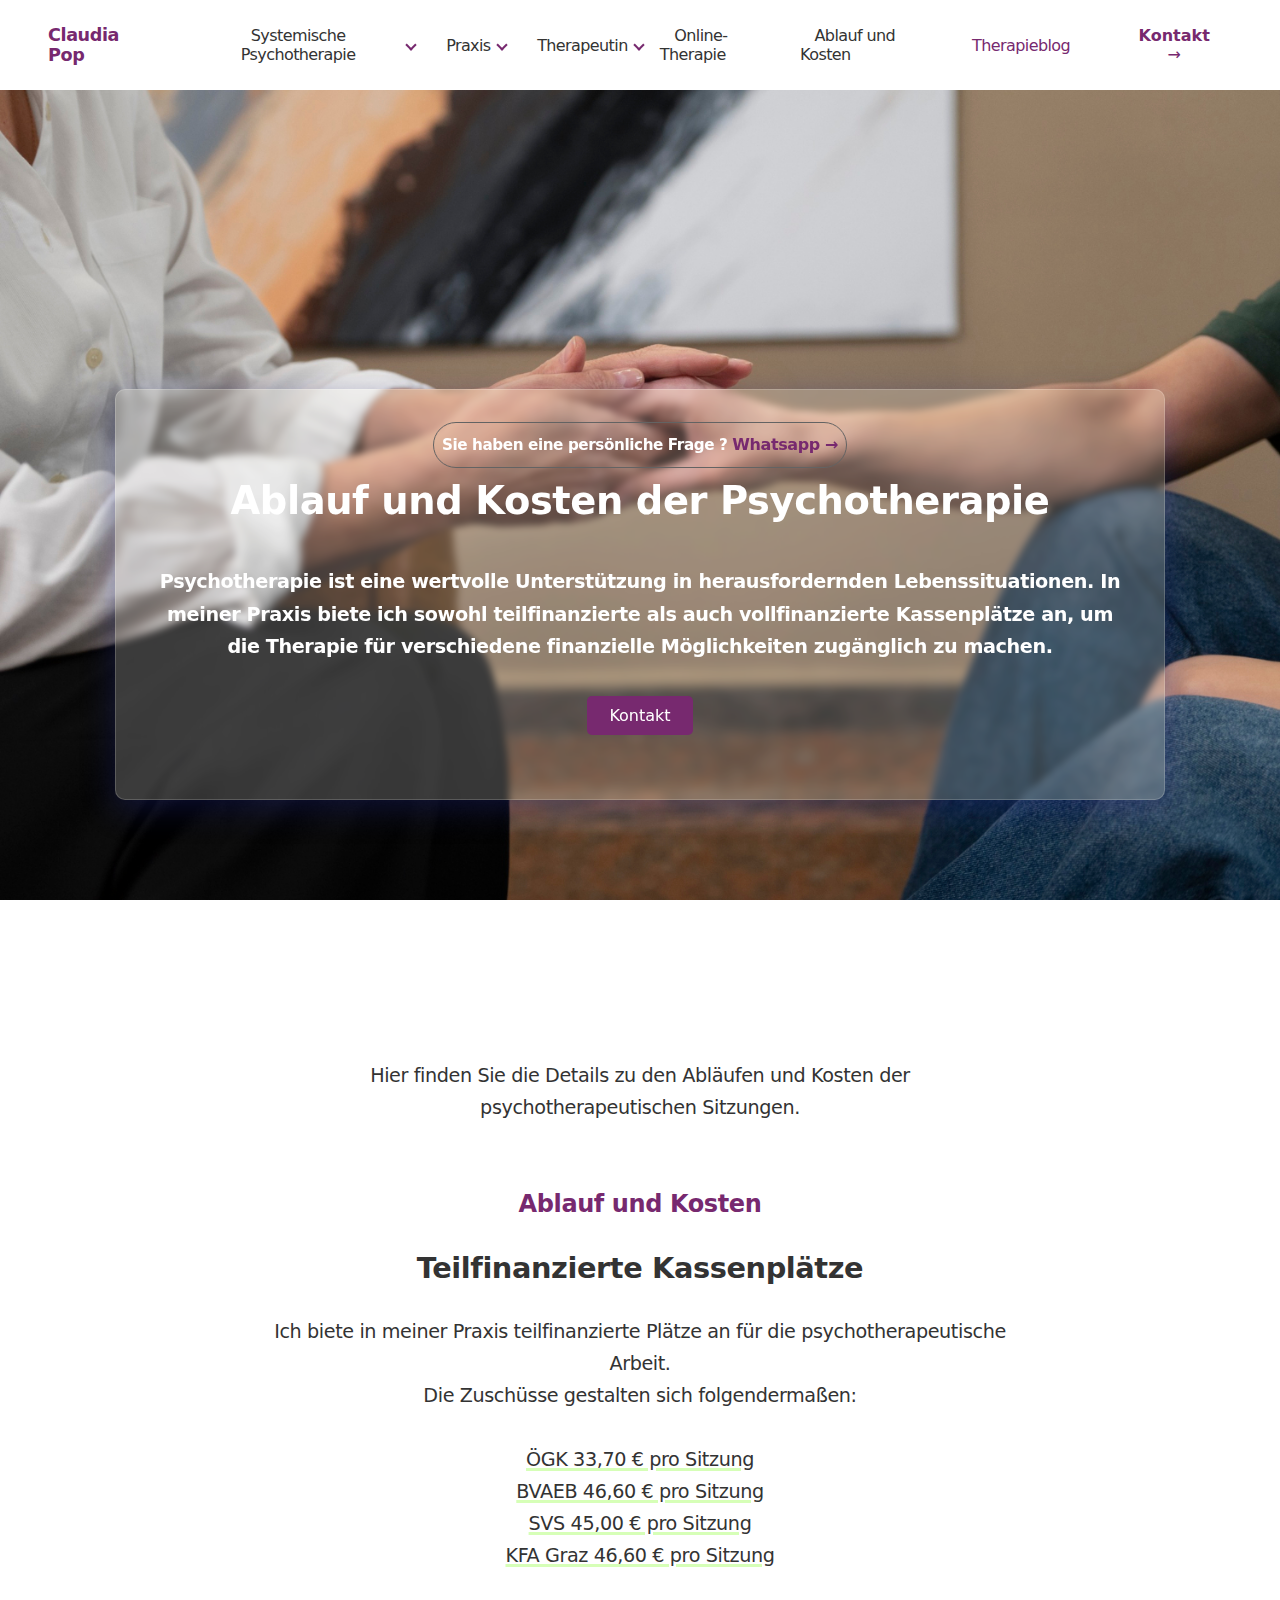
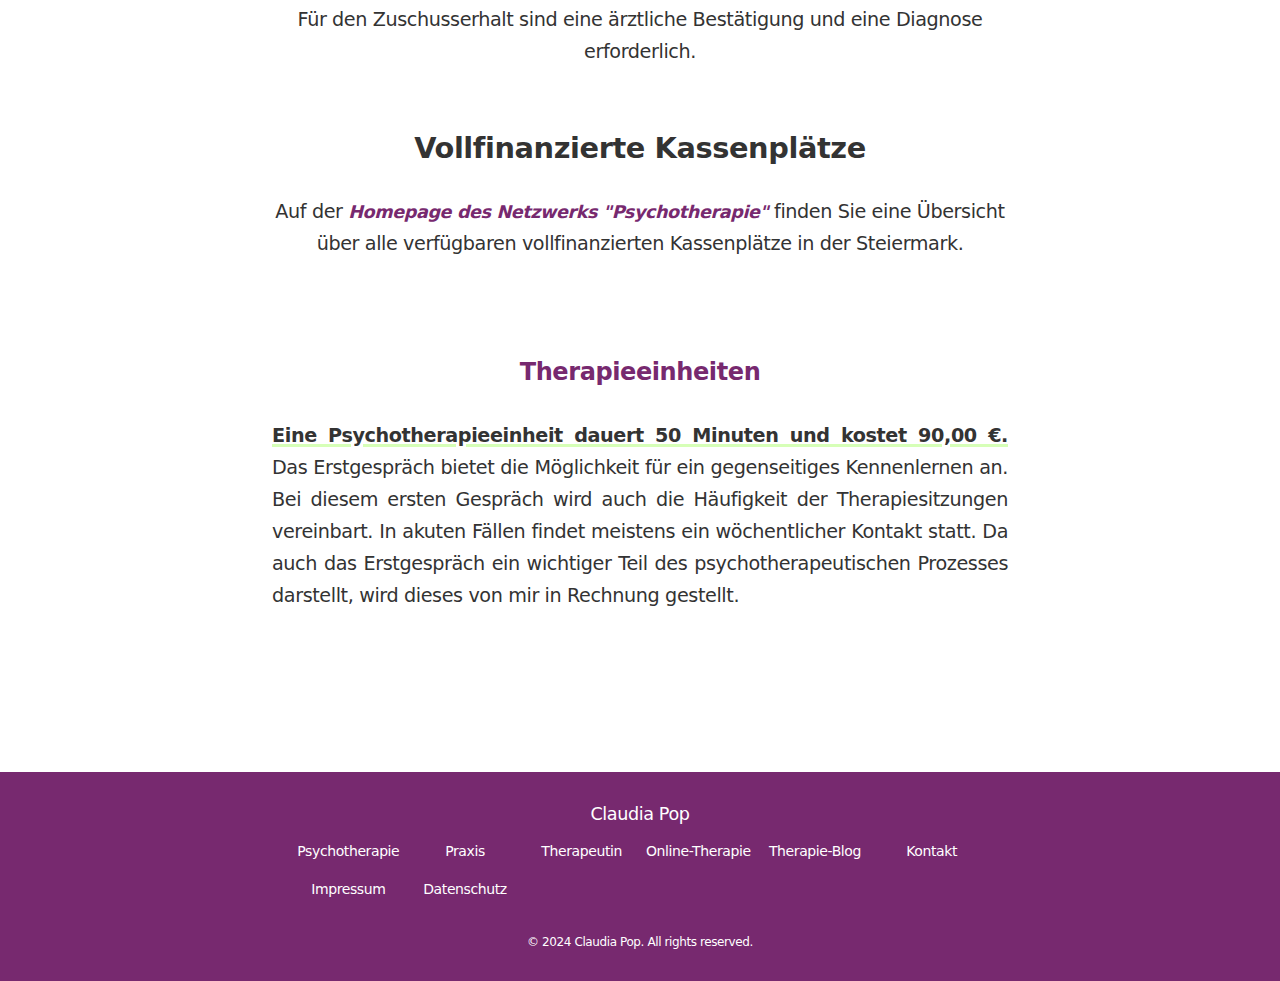
==== commit 358d1944: "Update ablauf-und-kosten.html" ====
--- a/ablauf-und-kosten.html
+++ b/ablauf-und-kosten.html
@@ -182,14 +182,13 @@
       <p>Psychotherapie ist eine wertvolle Unterstützung in herausfordernden Lebenssituationen. In meiner Praxis biete ich sowohl teilfinanzierte als auch vollfinanzierte Kassenplätze an, um die Therapie für verschiedene finanzielle Möglichkeiten zugänglich zu machen.</p>
     </br><button class="sbn sbn-primary">Kontakt</button>
   </br></br>
-    <p>Hier finden Sie die Details zu den Abläufen und Kosten der psychotherapeutischen Sitzungen.</p>
-      
     </div>
 
   </main>
   
 
   <div class="whytakeus">
+    <p>Hier finden Sie die Details zu den Abläufen und Kosten der psychotherapeutischen Sitzungen.</p></br></br>
     <h3>Ablauf und Kosten</h3>
   </br>
     <h2>Teilfinanzierte Kassenplätze</h2>
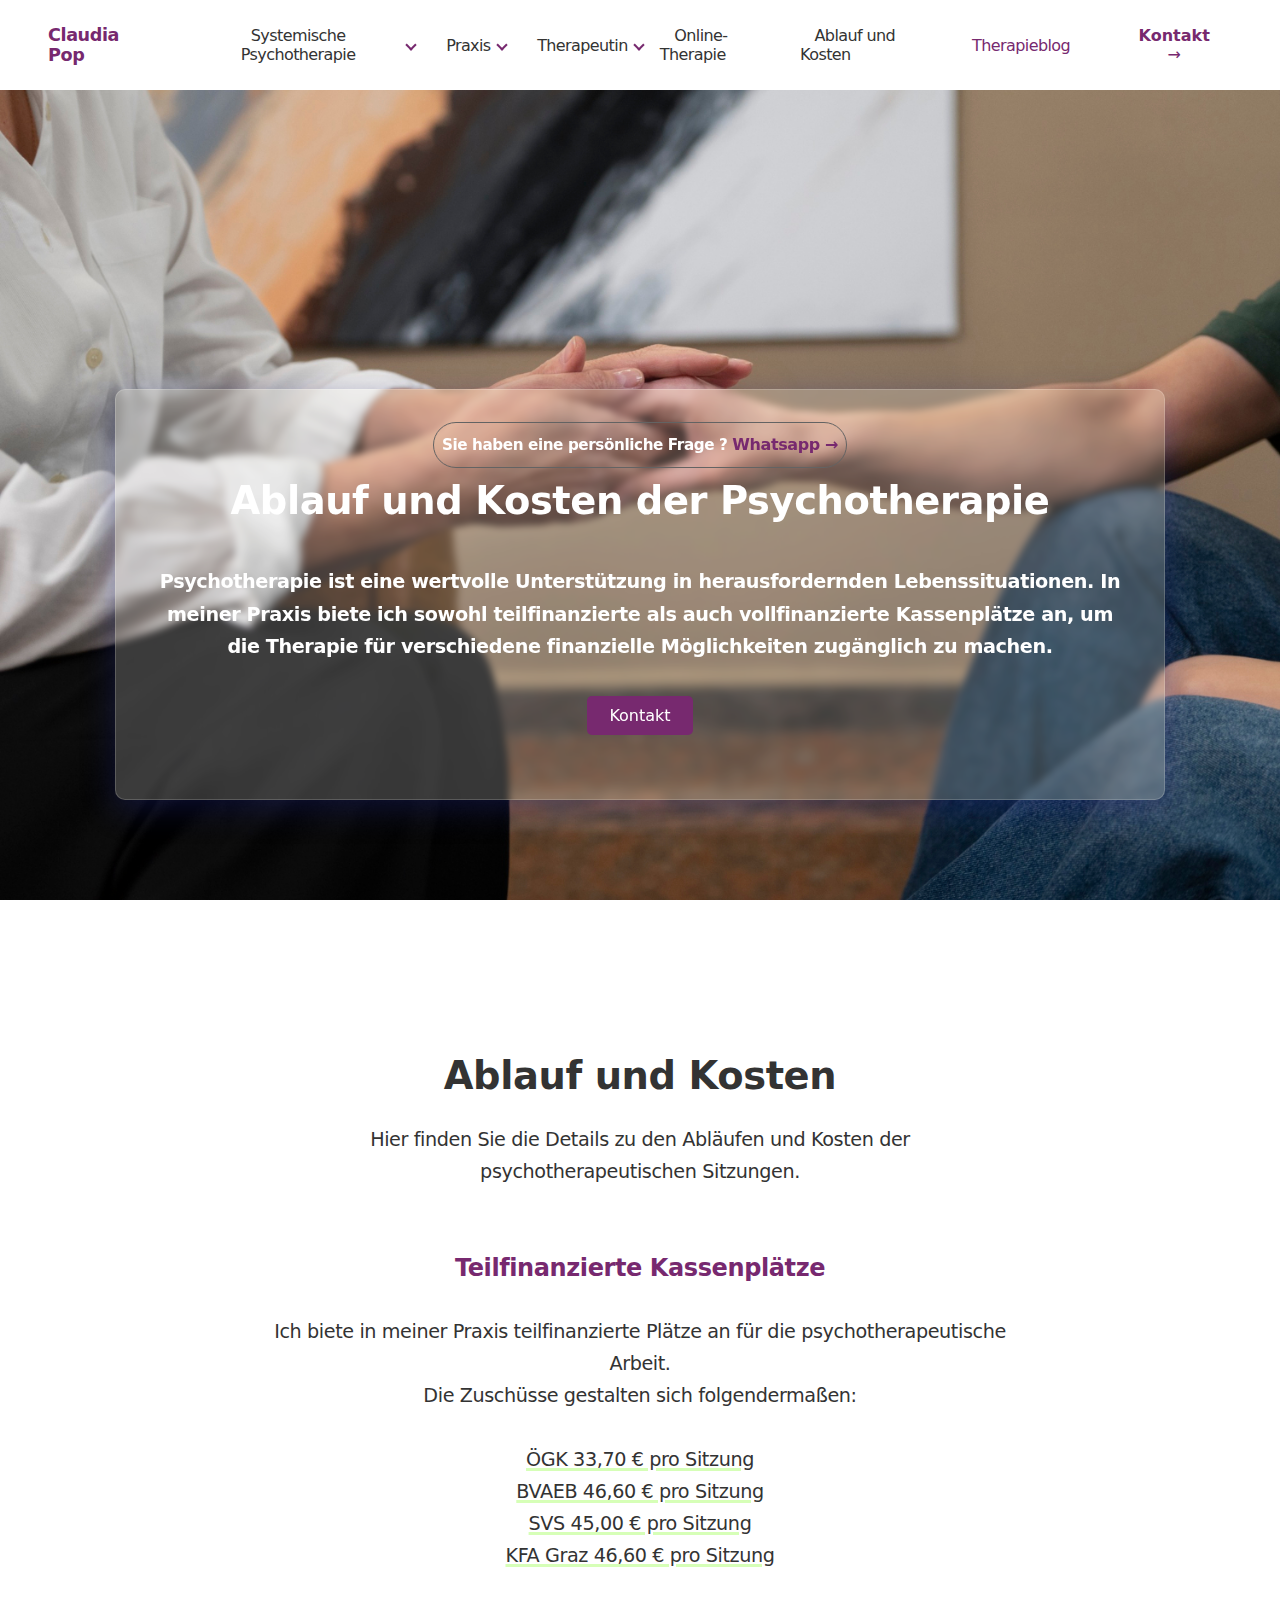
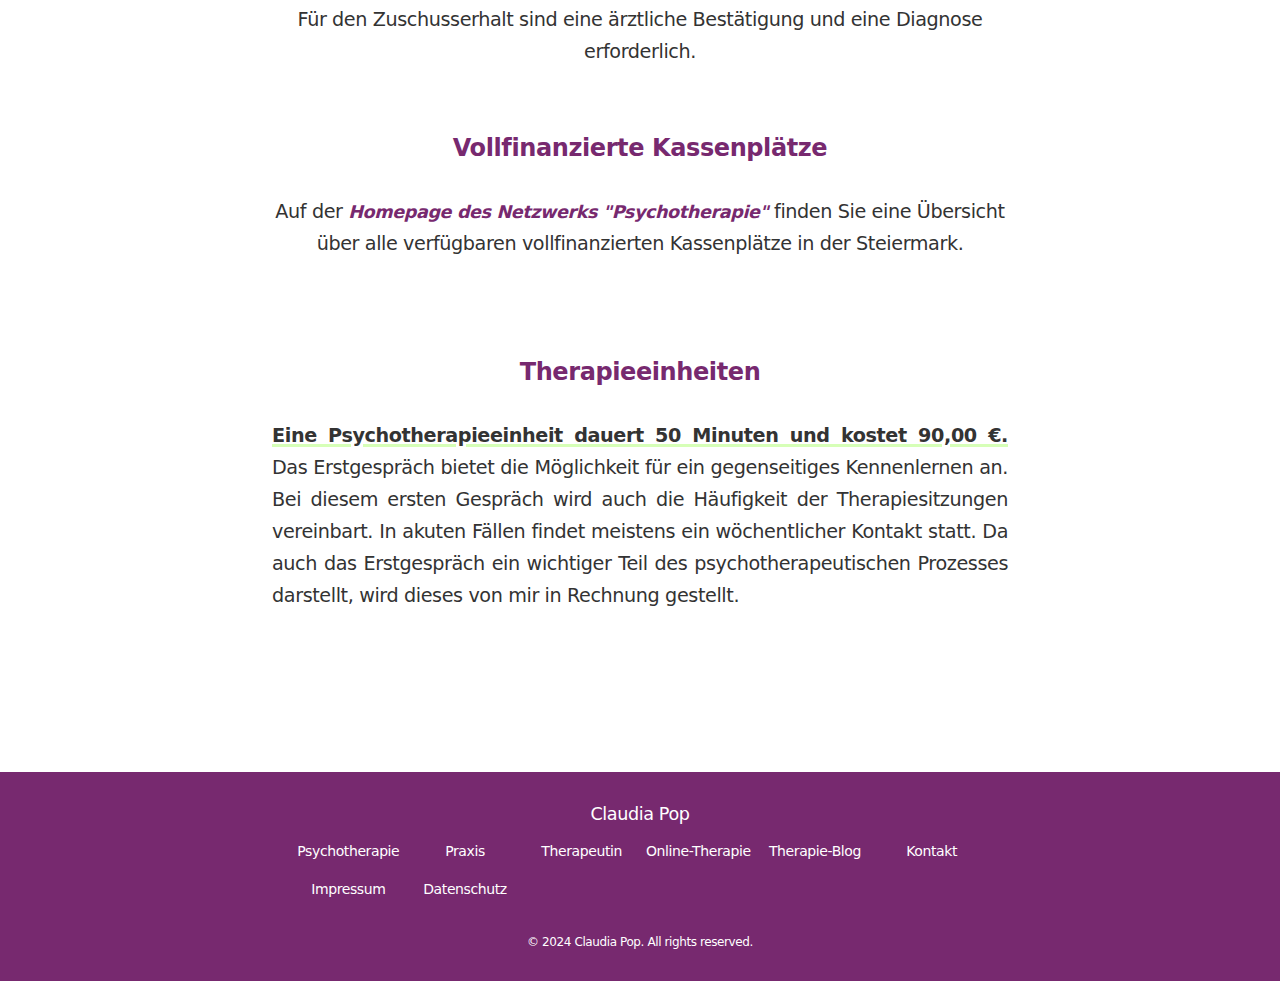
==== commit a41291ba: "Update ablauf-und-kosten.html" ====
--- a/ablauf-und-kosten.html
+++ b/ablauf-und-kosten.html
@@ -188,10 +188,11 @@
   
 
   <div class="whytakeus">
+  
+    <h1>Ablauf und Kosten</h1>
+  </br>
     <p>Hier finden Sie die Details zu den Abläufen und Kosten der psychotherapeutischen Sitzungen.</p></br></br>
-    <h3>Ablauf und Kosten</h3>
-  </br>
-    <h2>Teilfinanzierte Kassenplätze</h2>
+    <h3>Teilfinanzierte Kassenplätze</h3>
   </br>
     <p>Ich biete in meiner Praxis teilfinanzierte Plätze an für die psychotherapeutische Arbeit.</p>
     
@@ -206,7 +207,7 @@
   </br>
     <p>Für den Zuschusserhalt sind eine ärztliche Bestätigung und eine Diagnose erforderlich.</p>
   </br></br>
-    <h2>Vollfinanzierte Kassenplätze</h2></br>
+    <h3>Vollfinanzierte Kassenplätze</h3></br>
     <p>Auf der <a href="#" style="color: var(--primary-color);"><i><strong>Homepage des Netzwerks "Psychotherapie"</strong></i></a> finden Sie eine Übersicht über alle verfügbaren vollfinanzierten Kassenplätze in der Steiermark.</p>
   </br></br></br>
   <h3>Therapieeinheiten</h3></br>
